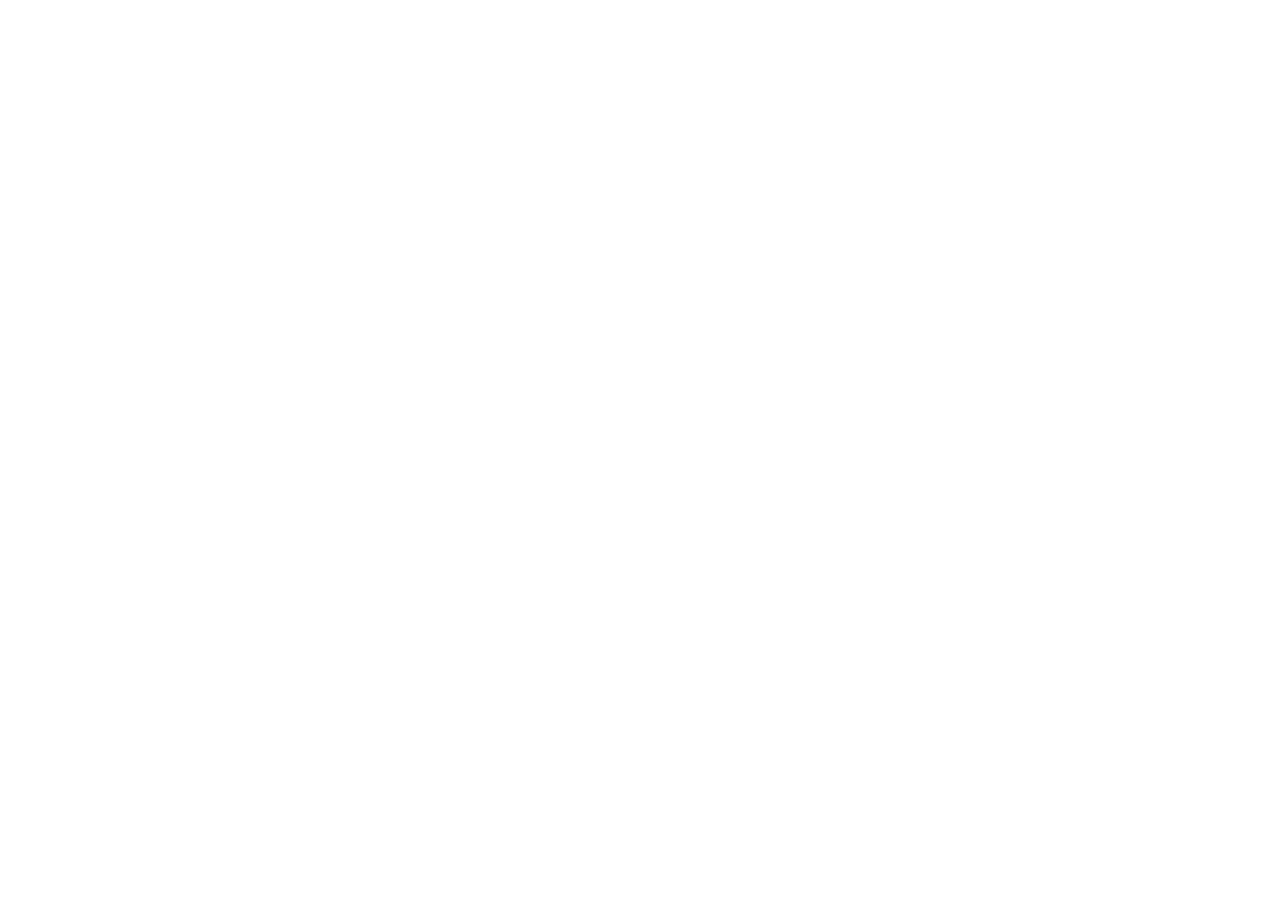
==== index.html @ 37ea3857 "create boilerplate/starter folder for dbanking" ====
<!DOCTYPE html>
<html lang="en">
<head>
    <meta charset="UTF-8">
    <meta name="viewport" content="width=device-width, initial-scale=1.0">
    <meta name="description" content="This is a banking system">
    <title>DBanking</title>
    <link rel="shortcut icon" href="./images/bank.png" type="image/x-icon">
    <link rel="stylesheet" href="./css/styles.css">
</head>
<body>
    
</body>
</html>
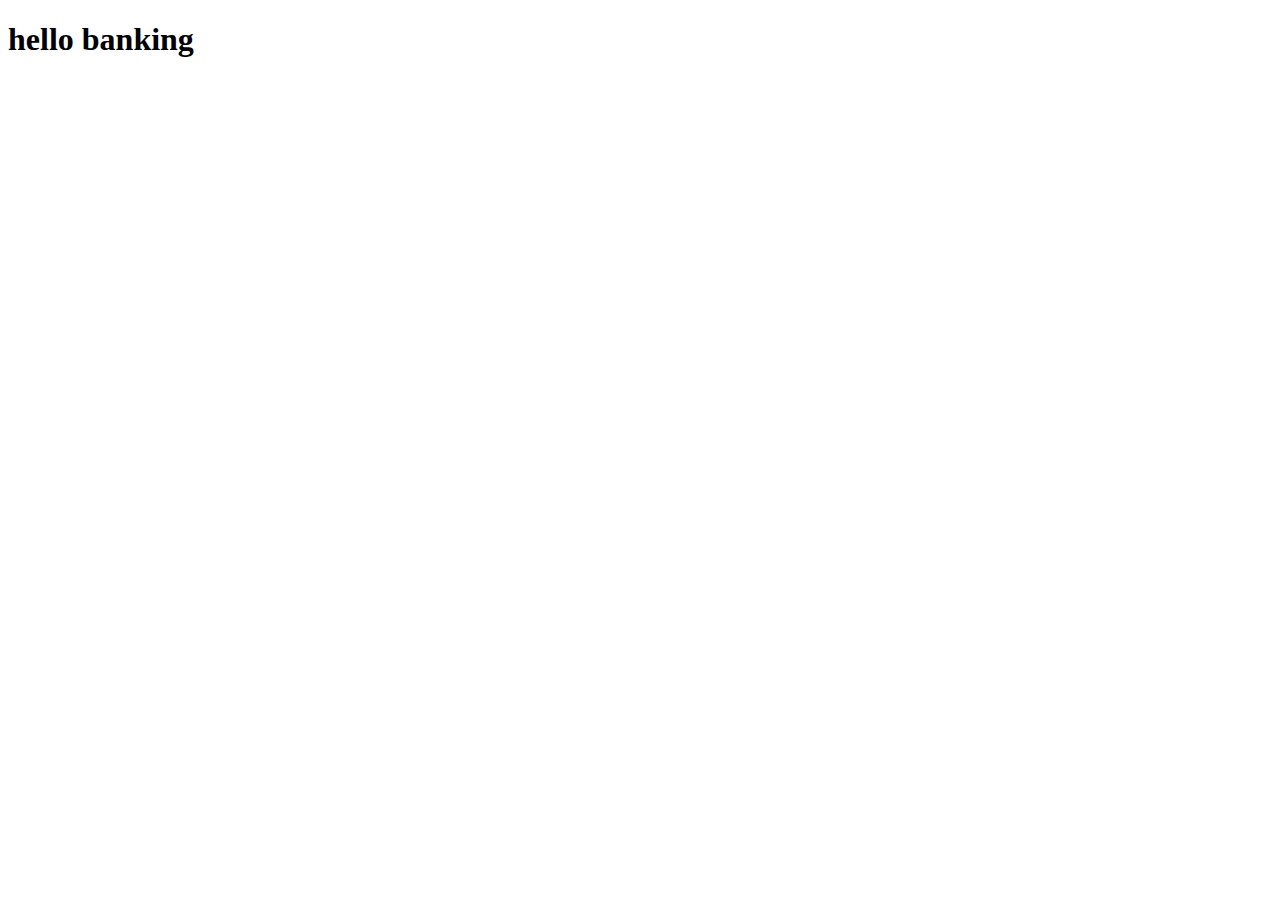
==== commit ea1b2765: "create a develop branch" ====
--- a/index.html
+++ b/index.html
@@ -9,6 +9,6 @@
     <link rel="stylesheet" href="./css/styles.css">
 </head>
 <body>
-    
+    <h1>hello banking</h1>
 </body>
 </html>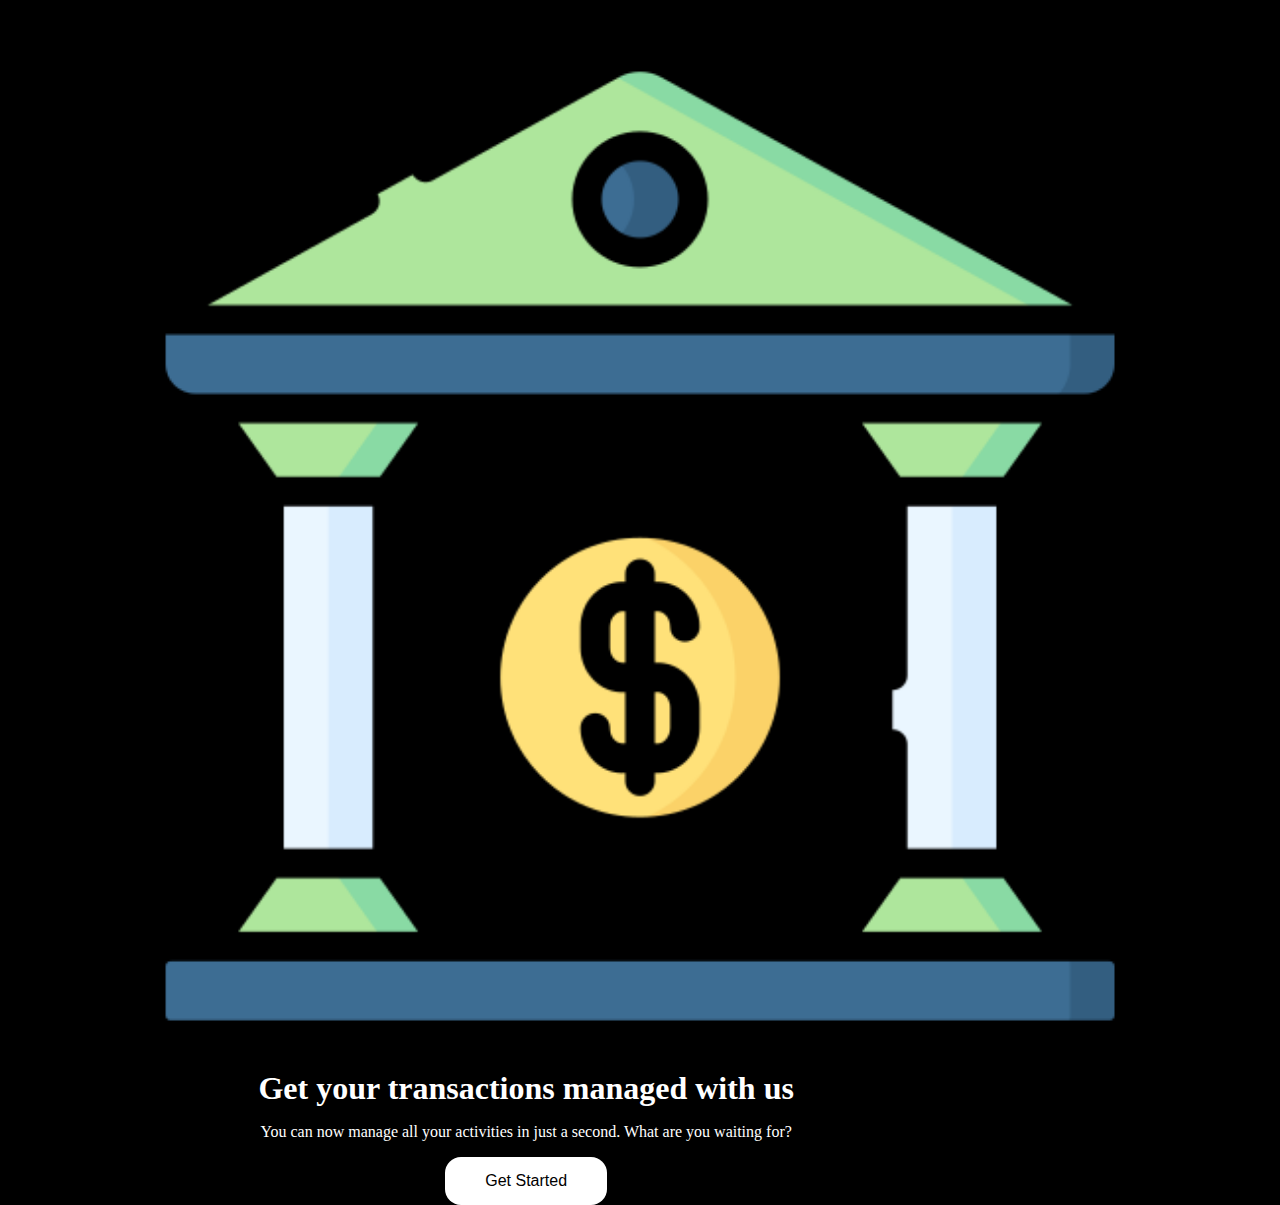
==== commit ab82d67b: "create signup and login page" ====
--- a/index.html
+++ b/index.html
@@ -1,14 +1,24 @@
 <!DOCTYPE html>
 <html lang="en">
-<head>
-    <meta charset="UTF-8">
-    <meta name="viewport" content="width=device-width, initial-scale=1.0">
-    <meta name="description" content="This is a banking system">
+  <head>
+    <meta charset="UTF-8" />
+    <meta name="viewport" content="width=device-width, initial-scale=1.0" />
+    <meta name="description" content="This is a banking system" />
     <title>DBanking</title>
-    <link rel="shortcut icon" href="./images/bank.png" type="image/x-icon">
-    <link rel="stylesheet" href="./css/styles.css">
-</head>
-<body>
-    <h1>hello banking</h1>
-</body>
-</html>+    <link rel="shortcut icon" href="./images/bank.png" type="image/x-icon" />
+    <link rel="stylesheet" href="./css/styles.css" />
+  </head>
+  <body>
+    <section class="up">
+      <img src="./images/bank.png" alt="" />
+      <div>
+      <h1>Get your transactions managed with us</h1>
+      <p>
+        You can now manage all your activities in just a second. What are you
+        waiting for?
+      </p>
+      <a href="signup.html"><button>Get Started</button></a>
+    </div>
+    </section>
+  </body>
+</html>
--- a/css/styles.css
+++ b/css/styles.css
@@ -0,0 +1,30 @@
+* {
+  background: black;
+  margin: 0;
+  padding: 0;
+  color: white;
+  text-align: center;
+  margin-top: 1rem;
+}
+.up {
+  height: 80vh;
+  padding: 10px;
+}
+.up div {
+  width: 70%;
+  margin-left: 4.7rem;
+}
+img {
+  width: 80%;
+  height: auto;
+  margin-top: 0;
+}
+button {
+  border: none;
+  background-color: white;
+  padding: 15px 40px;
+  border-radius: 1rem;
+  color: black;
+  font-size: 1rem;
+  cursor: pointer;
+}
